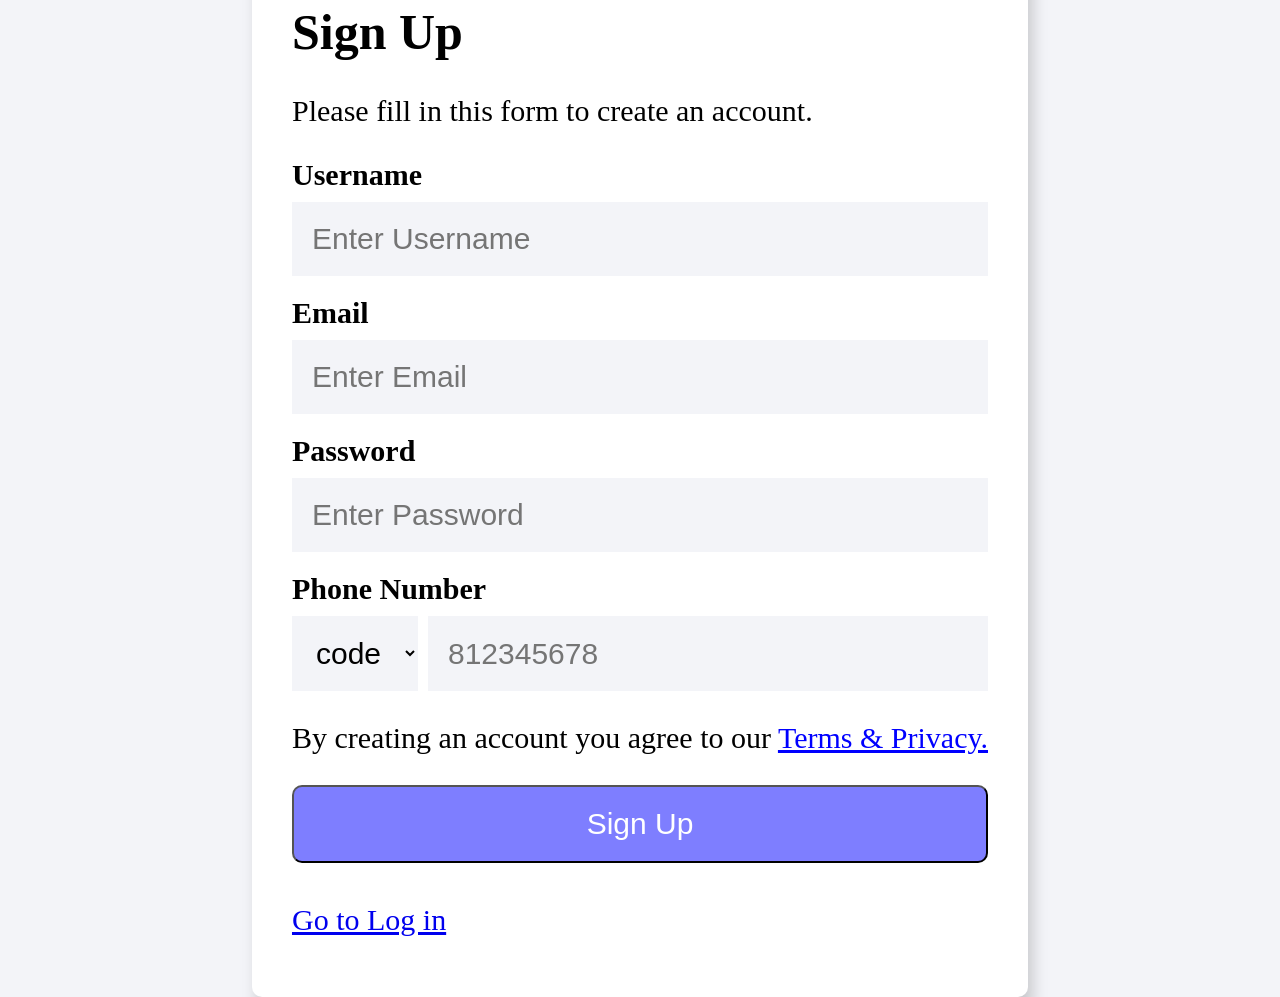
==== sign-up.html @ 8c8c25f8 "first commit" ====
<!DOCTYPE html>
<html lang="en">
  <head>
    <meta charset="UTF-8" />
    <meta name="viewport" content="width=device-width, initial-scale=1.0" />
    <link rel="stylesheet" href="./css/style-signup.css" />
    <title>Sign up</title>
  </head>
  <body>
    <div class="container">
      <div class="form">
        <h1 class="form--title">Sign Up</h1>
        <p class="form--text">Please fill in this form to create an account.</p>
        <div class="form--item">
          <label class="form--label" for="">Username </label>
          <input class="form--input" type="text" placeholder="Enter Username"/>
        </div>
        <div class="form--item">
          <label class="form--label" for="">Email </label>
          <input class="form--input" type="email" placeholder="Enter Email" />
        </div>
        <div class="form--item">
          <label class="form--label" for="">Password</label>
          <input class="form--input" type="password" placeholder="Enter Password"/>
        </div>
        <div class="form--item">
          <label class="form--label" for="">Phone Number</label>
          <div class="form--item__phone-nb">
            <select class="form-select">
                <option value="">code</option>
                <option value="">+98</option>
                <option value="">+99</option>
                <option value="">+90</option>
                <option value="">+66</option>
            </select>
            <input class="form--input" type="phone" placeholder="812345678"/>
          </div>
        </div>
        <p class="form--text">By creating an account you agree to our <a href="">Terms & Privacy.</a></p>
        <button class="form--btn">Sign Up</button>
        <a href="./index.html" class="btn">Go to Log in</a>
    

        
        
      </div>
    </div>
  </body>
</html>
---- css/style-signup.css ----
body {
  height: 100vh;
  background: #f3f4f8;
  display: flex;
  justify-content: center;
  align-items: center;
  box-sizing: border-box;
}
.container{
    min-width: 30vw;
    background-color: white;
    padding: 50px 40px 60px;
    box-shadow: 5px 15px 15px rgba(0, 0, 0, 0.178);
    border-radius: 10px ;
}
.form--title{
    font-size: 50px;
}
.form--text{
    font-size: 30px;
}
.form--item{
    display: flex;
    flex-direction: column;
    margin: 20px auto;
}
.form--label{
    font-weight: bold;
    font-size: 30px;
    margin-bottom: 10px;
}
.form--input{
    padding: 20px ;
    font-size: 30px;
    background-color: #f3f4f8;
    border: none;
    flex: 1;
}
.form-select{
     background-color: #f3f4f8;
     font-size: 30px;
     margin-right: 10px;
     border: none;
     overflow: hidden;
     padding: 20px;
}
.form--item__phone-nb{
    display: flex;
}
.form--text a{
    color: blue;
}
.form--btn{
    font-size: 30px;
    width: 100%;
    padding: 20px;
    border-radius: 10px;
    color: white;
    background-color: rgba(0, 0, 255, 0.507);
    margin-bottom: 40px;
}
.form--btn:hover{
    background-color: rgba(0, 0, 255, 0.671);
}
.form--input:focus{
    outline: none;
    background-color: #caccd4;
}
a{
  font-size: 30px;
}
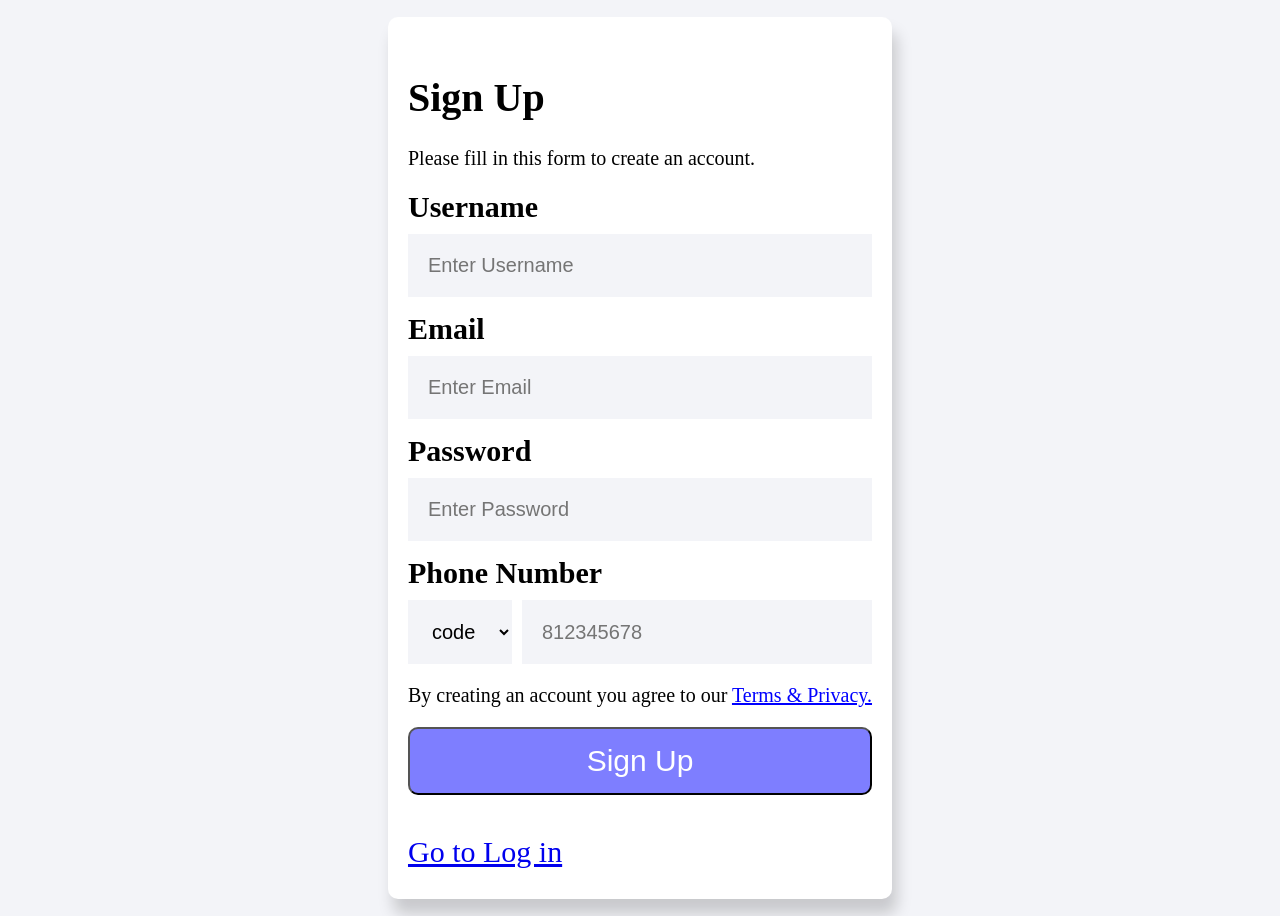
==== commit f9ff5ff6: "2. Sua doi lan 1" ====
--- a/sign-up.html
+++ b/sign-up.html
@@ -26,7 +26,7 @@
         <div class="form--item">
           <label class="form--label" for="">Phone Number</label>
           <div class="form--item__phone-nb">
-            <select class="form-select">
+            <select class="form--select">
                 <option value="">code</option>
                 <option value="">+98</option>
                 <option value="">+99</option>
--- a/css/style-signup.css
+++ b/css/style-signup.css
@@ -6,66 +6,73 @@
   align-items: center;
   box-sizing: border-box;
 }
-.container{
-    min-width: 30vw;
-    background-color: white;
-    padding: 50px 40px 60px;
-    box-shadow: 5px 15px 15px rgba(0, 0, 0, 0.178);
-    border-radius: 10px ;
+.container {
+  margin: 20px auto;
+  min-width: 30vw;
+  background-color: white;
+  padding: 30px 20px 30px;
+  box-shadow: 5px 15px 15px rgba(0, 0, 0, 0.178);
+  border-radius: 10px;
 }
-.form--title{
-    font-size: 50px;
+.form--title {
+  font-size: 40px;
 }
-.form--text{
-    font-size: 30px;
+.form--text {
+  font-size: 20px;
 }
-.form--item{
-    display: flex;
-    flex-direction: column;
-    margin: 20px auto;
+.form--item {
+  display: flex;
+  flex-direction: column;
+  margin: 15px auto;
 }
-.form--label{
-    font-weight: bold;
-    font-size: 30px;
-    margin-bottom: 10px;
+.form--label {
+  font-weight: bold;
+  font-size: 30px;
+  margin-bottom: 10px;
 }
-.form--input{
-    padding: 20px ;
-    font-size: 30px;
-    background-color: #f3f4f8;
-    border: none;
-    flex: 1;
+.form--input {
+  padding: 20px;
+  font-size: 20px;
+  background-color: #f3f4f8;
+  border: none;
+  flex: 1;
 }
-.form-select{
-     background-color: #f3f4f8;
-     font-size: 30px;
-     margin-right: 10px;
-     border: none;
-     overflow: hidden;
-     padding: 20px;
+.form--select {
+  background-color: #f3f4f8;
+  font-size: 20px;
+  margin-right: 10px;
+  border: none;
+  overflow: hidden;
+  padding: 20px;
 }
-.form--item__phone-nb{
-    display: flex;
+.form--item__phone-nb {
+  display: flex;
 }
-.form--text a{
-    color: blue;
+.form--text a {
+  color: blue;
+  font-size: 20px;
 }
-.form--btn{
-    font-size: 30px;
-    width: 100%;
-    padding: 20px;
-    border-radius: 10px;
-    color: white;
-    background-color: rgba(0, 0, 255, 0.507);
-    margin-bottom: 40px;
+.form--btn {
+  font-size: 30px;
+  width: 100%;
+  padding: 15px;
+  border-radius: 10px;
+  color: white;
+  background-color: rgba(0, 0, 255, 0.507);
+  margin-bottom: 40px;
 }
-.form--btn:hover{
-    background-color: rgba(0, 0, 255, 0.671);
+.form--btn:hover {
+  background-color: rgba(0, 0, 255, 0.671);
 }
-.form--input:focus{
-    outline: none;
-    background-color: #caccd4;
+.form--input:focus {
+  outline: none;
+  background-color: #caccd4;
 }
-a{
+a {
   font-size: 30px;
 }
+
+.form--select:focus {
+  outline: none;
+  background-color: #caccd4;
+}
